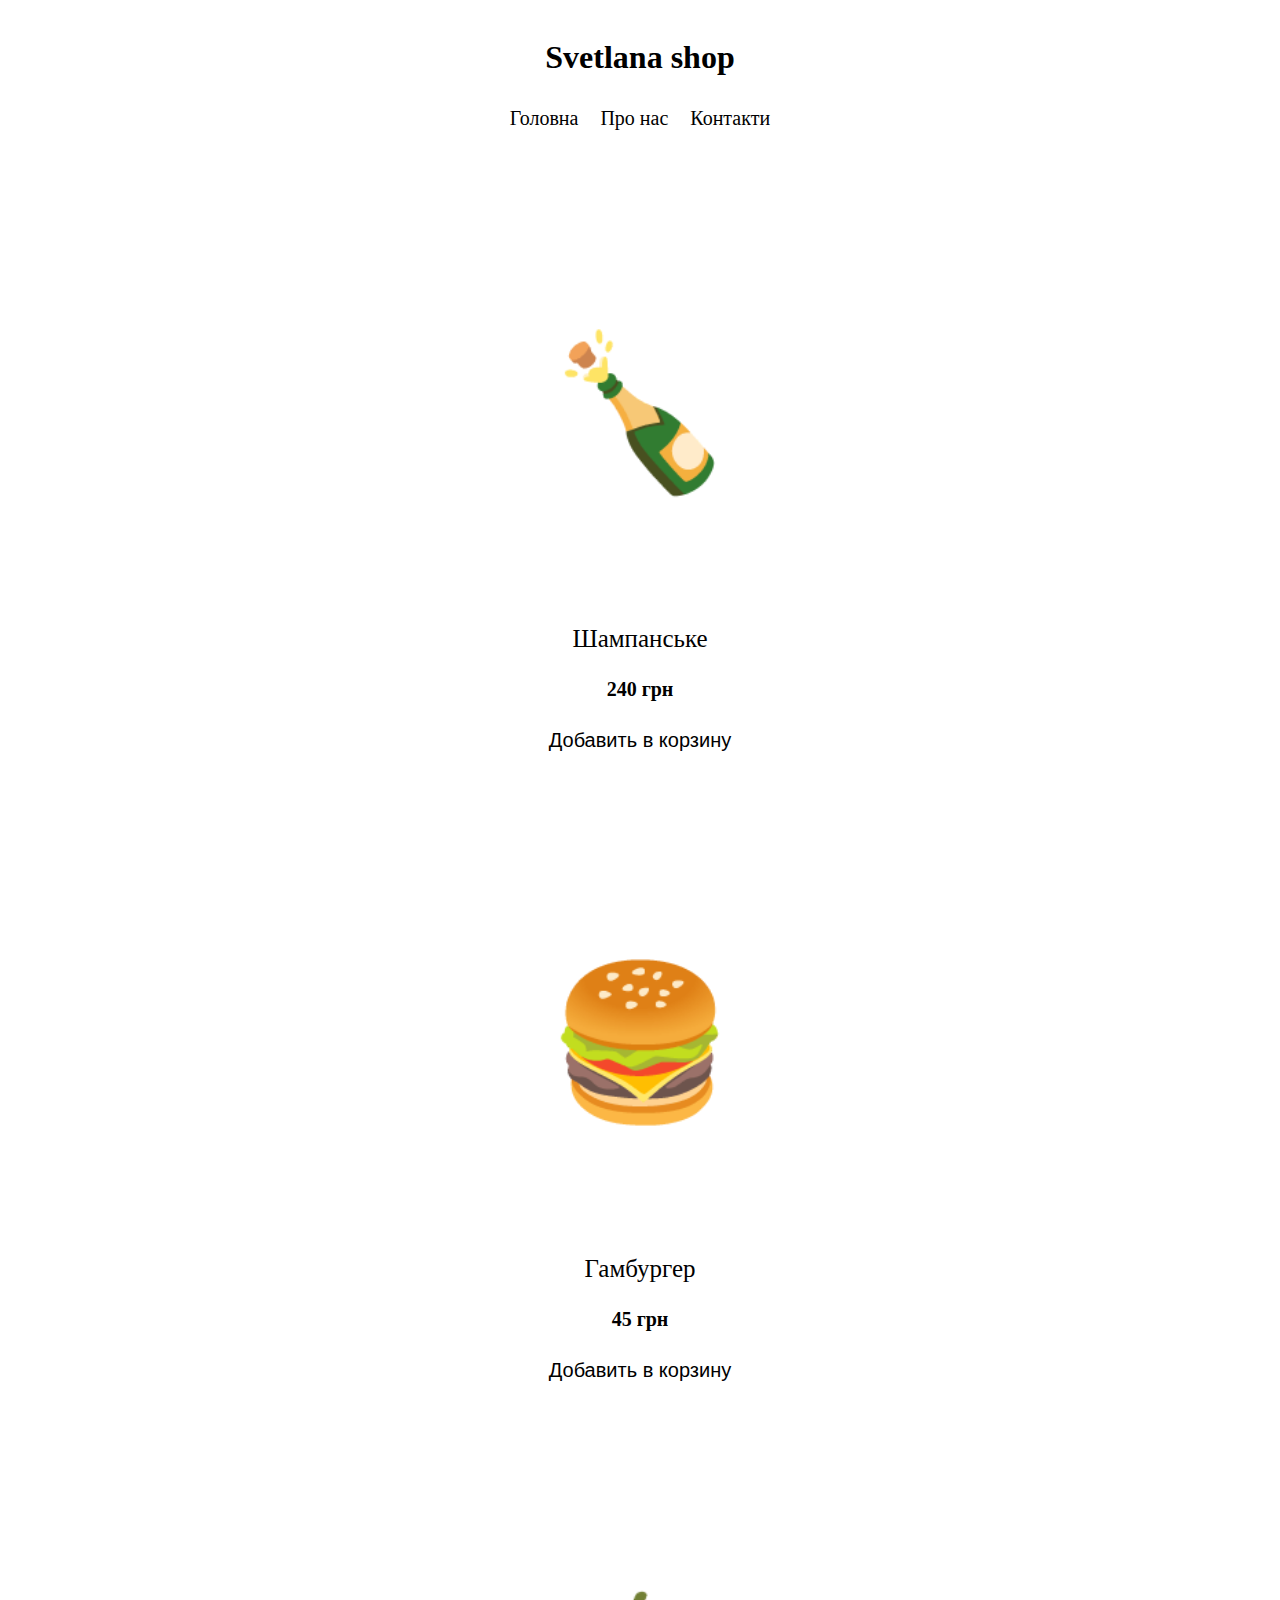
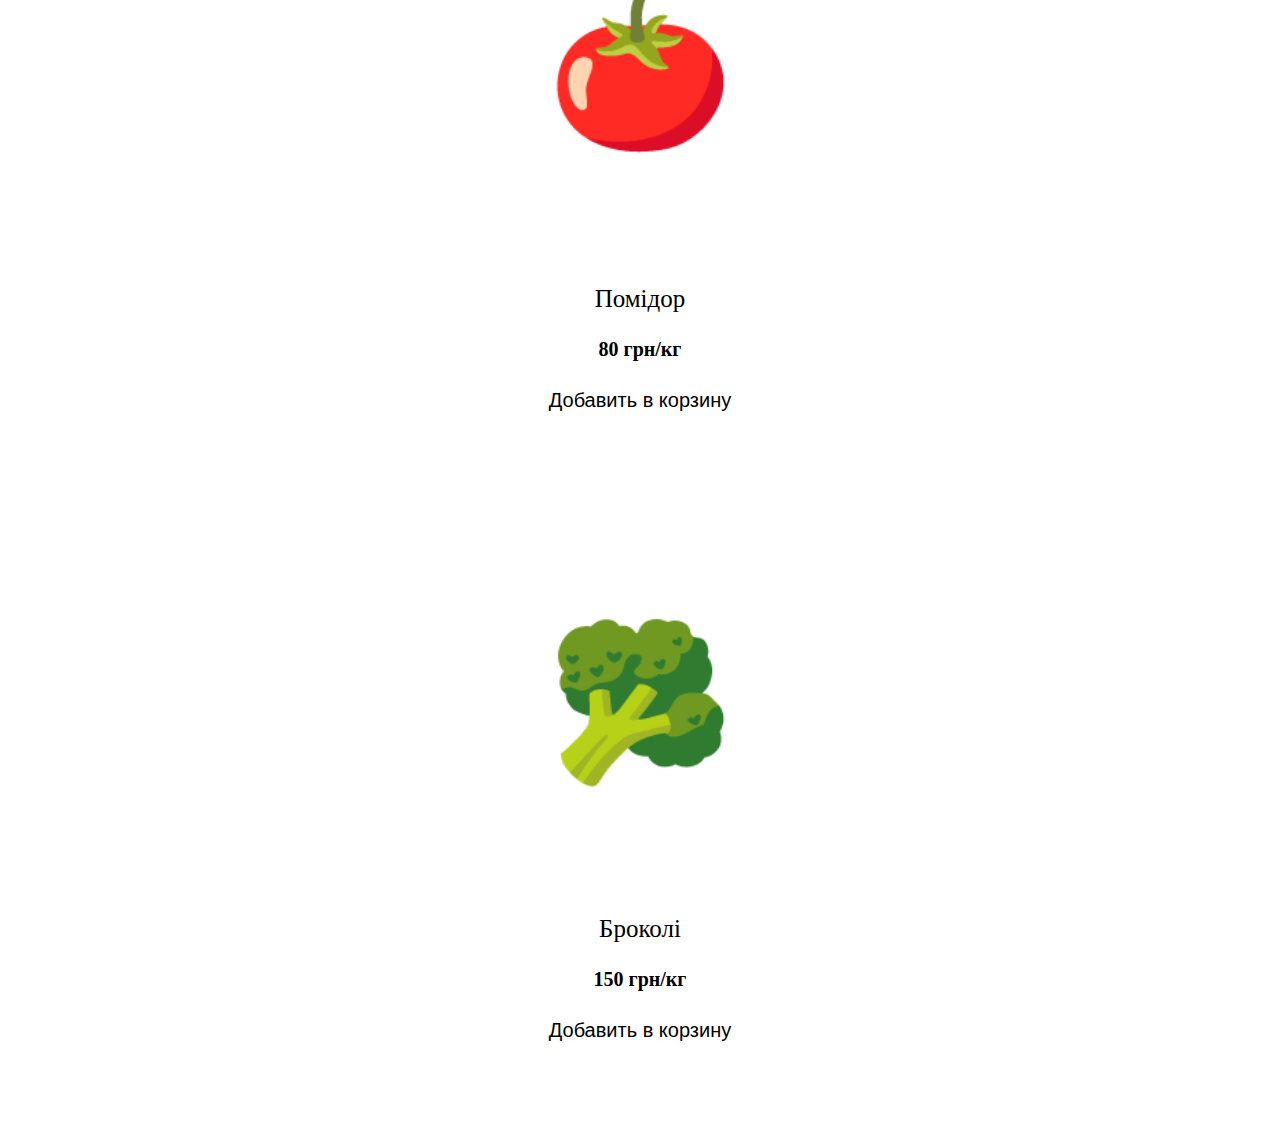
==== index.html @ 7b019d7c "Add files via upload" ====
<!doctype html>
<html lang="ru">
 <head>
  <meta charset="UTF-8">
  <meta name="viewport" content="width=device-width, initial-scale=1.0">
  <title>Svetlana shop</title>
  <link id="theme-style" rel="stylesheet" type="text/css" href="styles.css">
 </head>
 <body>
  <header>
   <h1>Svetlana shop</h1>
  </header>
  <nav id="nav">
    <a href="#">Головна</a>
    <a href="#">Про нас</a>
    <a href="#">Контакти</a>
  </nav>
  <main>
	<section class="products">
            <div class="product">
                <h2>🍾</h2>
                <p>Шампанське</p>
                <p class="price">240 грн</p>
                <button onclick="addToCart('Товар 1', 1000)">Добавить в корзину</button>
            </div>
            <div class="product">
                <h2>🍔</h2>
                <p>Гамбургер</p>
                <p class="price">45 грн</p>
                <button onclick="addToCart('Товар 2', 2000)">Добавить в корзину</button>
            </div>
            <div class="product">
                <h2>🍅</h2>
                <p>Помідор</p>
                <p class="price">80 грн/кг</p>
                <button onclick="addToCart('Товар 2', 2000)">Добавить в корзину</button>
            </div>
            <div class="product">
                <h2>🥦</h2>
                <p>Броколі</p>
                <p class="price">150 грн/кг</p>
                <button onclick="addToCart('Товар 2', 2000)">Добавить в корзину</button>
            </div>
            <!-- Добавьте больше товаров по необходимости -->
        </section>
  </main>
  <script src="script.js"></script>
 </body>
---- styles.css ----
/* styles.css */
var(--tg-theme-bg-color) =
/* Общие стили */
body {
    font-family: "Montserrat", sans-serif;
    margin: 0;
    padding: 0;
    background-color: var(--tg-theme-accent-text-color);
}

h1 {
  position: relative;
  top: 15px;
}

h2 {
  position: relative;
  font-size: 150px;
}

header {
    background-image: linear-gradient(to left, var(--tg-theme-bg-color), var(--tg-theme-accent-text-color));
    color: var(--tg-theme-text-color);
    padding: 1rem;
    text-align: center;
    height: 4rem;
}

header h1 {
    margin: 0;
}

nav ul {
    list-style: none;
    padding: 0;
    width: 100%;
    text-align: center;
}

nav ul li {
    display: inline;
    padding: 5px;
}

nav ul li a {
    color: var(--tg-theme-button-text-color);
    text-decoration: none;
}

.products {
    display: flex;
    flex-wrap: wrap;
    justify-content: space-around;
    padding: 2em;
    background-color: var(--tg-theme-bg-color);
}

.product {
    padding-top: 1em;
    padding-bottom: 1em;
    width: 90%;
    margin-left: auto;
    margin-right: auto;
    text-align: center;
    border-radius: 20px;
    margin-top: 10px;
    margin-bottom: 10px;
    font-size: 25px;
    background-color: var(--tg-theme-bg-color);
}

.price {
    font-weight: bold;
    color: var(--tg-theme-accent-text-color);
    font-size: 20px;
}

#cart-items {
    list-style: none;
    padding: 0;
}

#cart-items li {
    padding: 0.5em 0;
}

#nav {
    position: relative;
    top: 0;
    display: flex;
    justify-content: center;
    text-decoration: none;
    width: 100%;
    z-index: 4;
    background-color: var(--tg-theme-accent-text-color);
}

#nav a {
  padding: 3px;
  margin-right: 8px;
  margin-left: 8px;
  text-decoration: none;
  color: var(--tg-theme-button-text-color);
  font-size: 20px;
}

button {
  color: var(--tg-theme-button-text-color);
  background-color: var(--tg-theme-accent-text-color);
  border: none;
  border-radius: 100px;
  padding-top: 8px;
  padding-bottom: 8px;
  padding-left: 15px;
  padding-right: 15px;
  font-size: 20px;
}
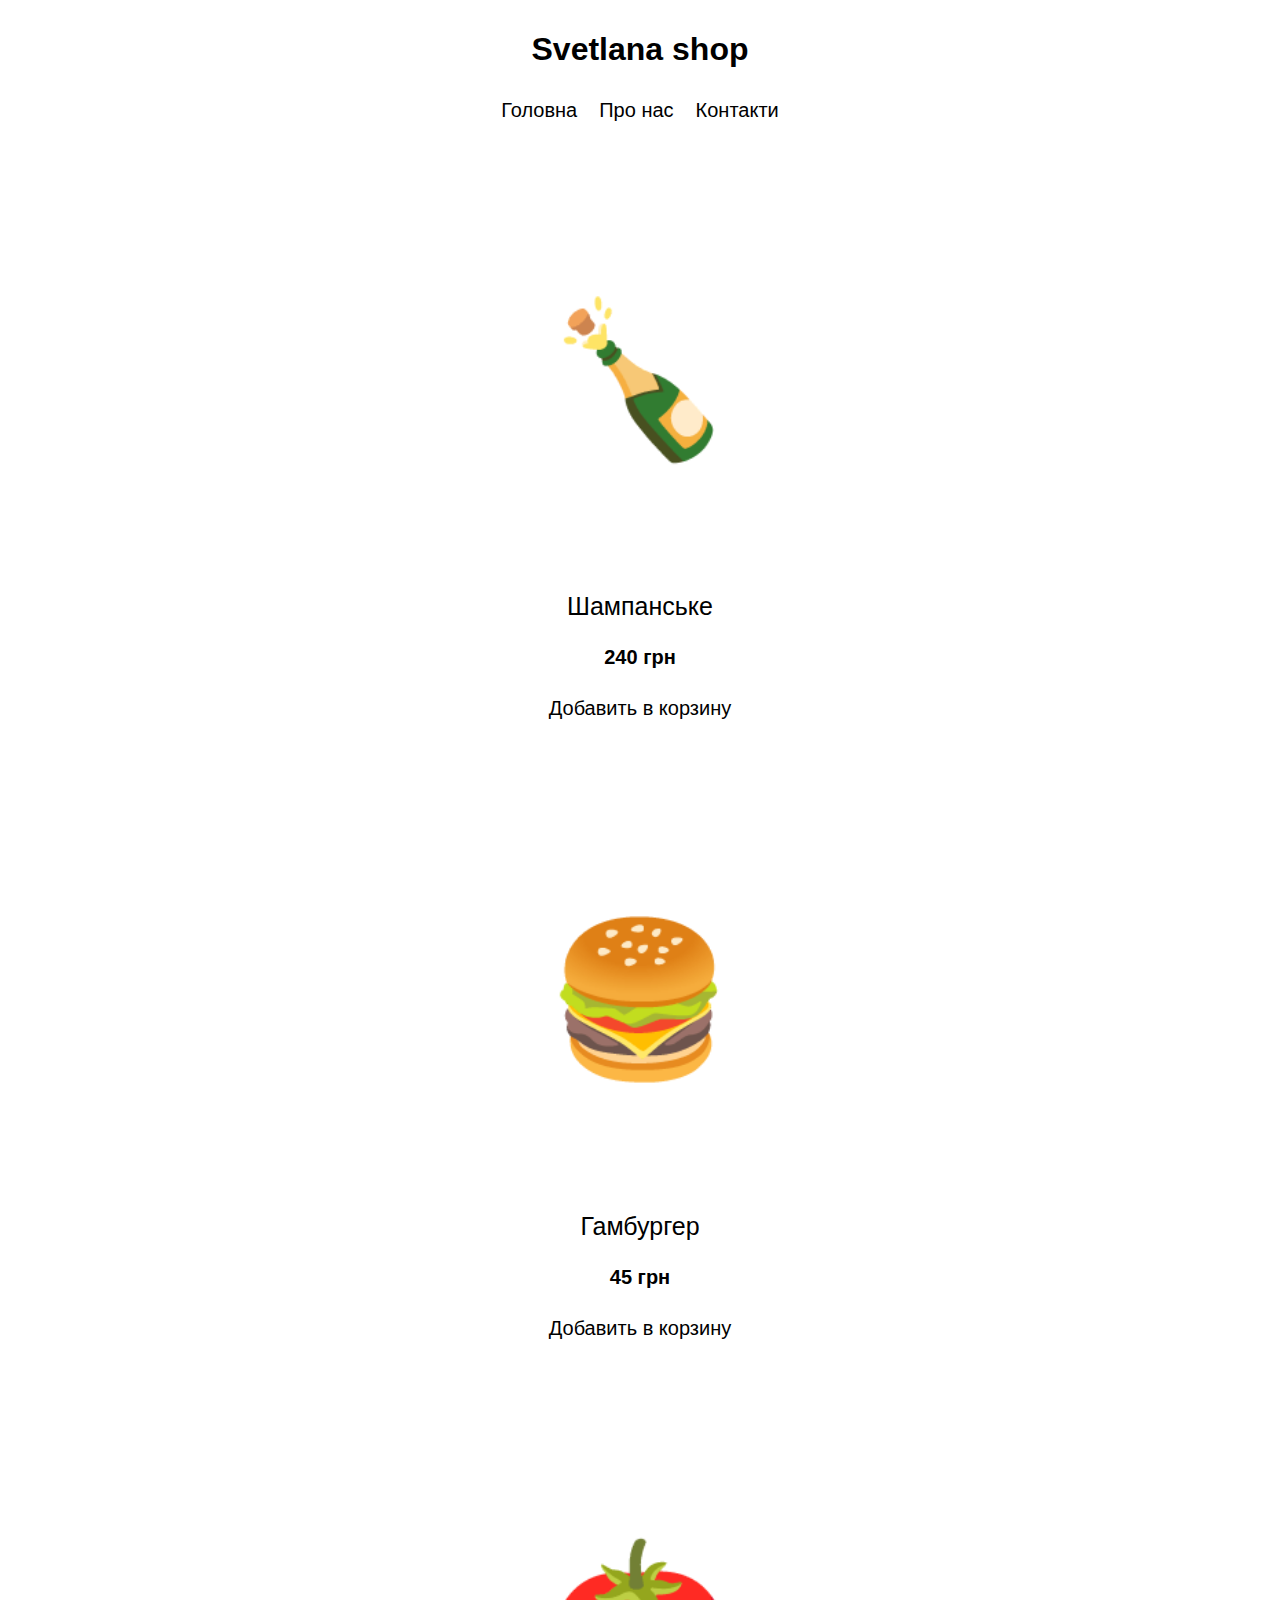
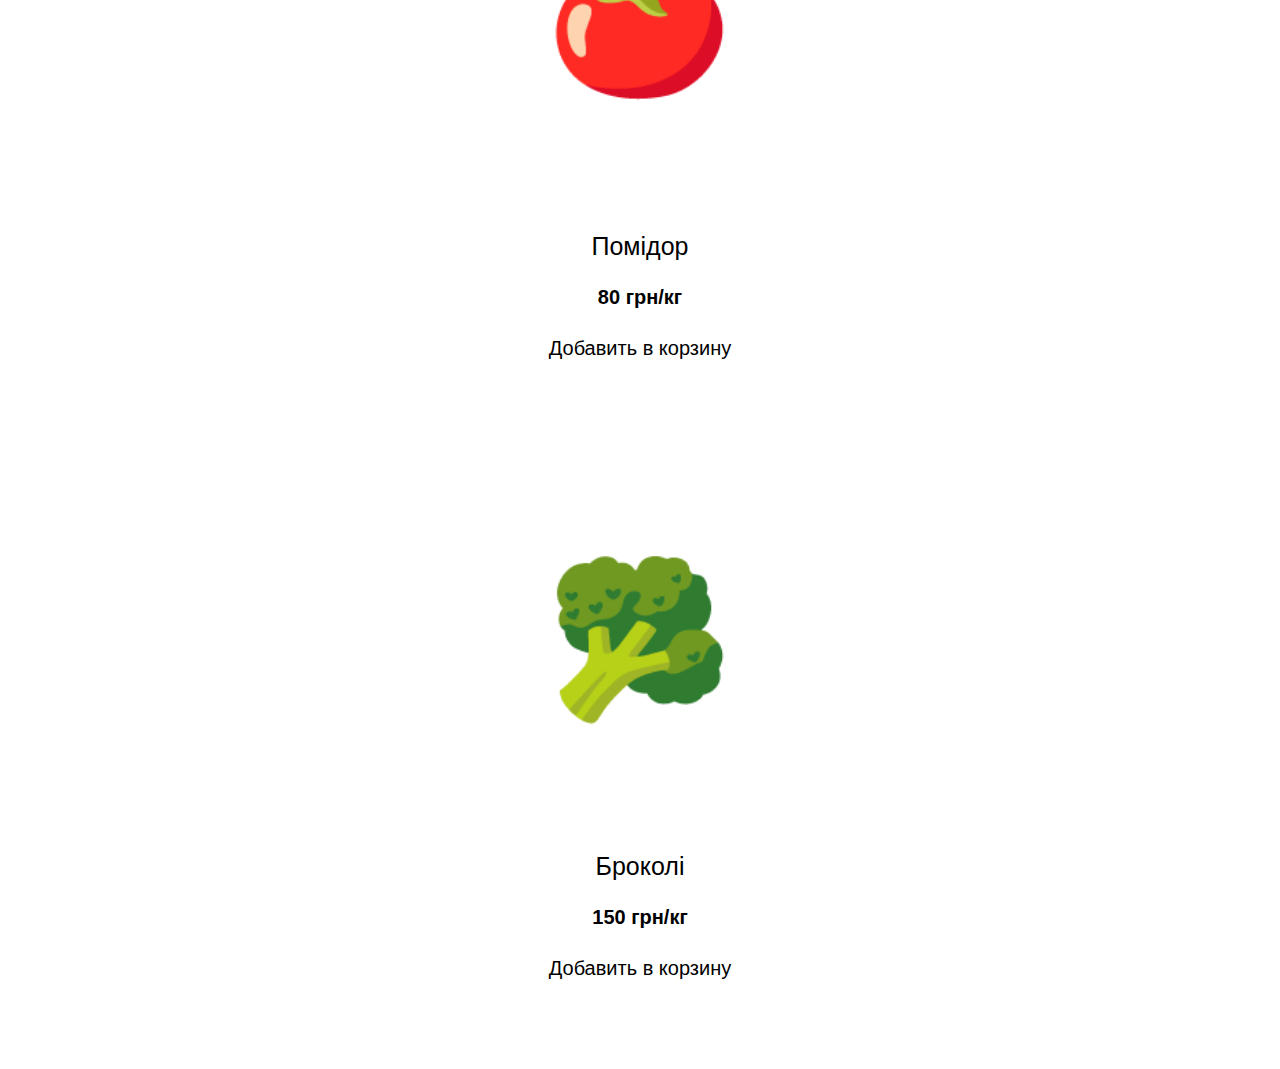
==== commit 5b5a13f2: "index.html" ====
--- a/index.html
+++ b/index.html
@@ -11,9 +11,9 @@
    <h1>Svetlana shop</h1>
   </header>
   <nav id="nav">
-    <a href="#">Головна</a>
-    <a href="#">Про нас</a>
-    <a href="#">Контакти</a>
+    <a href="index.html">Головна</a>
+    <a href="about.html">Про нас</a>
+    <a href="contacts.html">Контакти</a>
   </nav>
   <main>
 	<section class="products">
@@ -44,5 +44,6 @@
             <!-- Добавьте больше товаров по необходимости -->
         </section>
   </main>
+<script src="https://telegram.org/js/telegram-web-app.js"></script>
   <script src="script.js"></script>
  </body>
--- a/styles.css
+++ b/styles.css
@@ -1,11 +1,8 @@
-/* styles.css */
-var(--tg-theme-bg-color) =
-/* Общие стили */
 body {
     font-family: "Montserrat", sans-serif;
     margin: 0;
     padding: 0;
-    background-color: var(--tg-theme-accent-text-color);
+    background-color: var(--tg-theme-secondary-bg-color);
 }
 
 h1 {
@@ -19,7 +16,7 @@
 }
 
 header {
-    background-image: linear-gradient(to left, var(--tg-theme-bg-color), var(--tg-theme-accent-text-color));
+    background-image: linear-gradient(to left top, var(--tg-theme-bg-color), var(--tg-theme-accent-text-color));
     color: var(--tg-theme-text-color);
     padding: 1rem;
     text-align: center;
@@ -53,12 +50,12 @@
     justify-content: space-around;
     padding: 2em;
     background-color: var(--tg-theme-bg-color);
+    color: var(--tg-theme-text-color);
 }
 
 .product {
-    padding-top: 1em;
-    padding-bottom: 1em;
-    width: 90%;
+    height: 600px;
+    width: 96%;
     margin-left: auto;
     margin-right: auto;
     text-align: center;
@@ -67,6 +64,8 @@
     margin-bottom: 10px;
     font-size: 25px;
     background-color: var(--tg-theme-bg-color);
+    color: var(--tg-theme-text-color);
+    box-shadow: 0px 0px 20px var(--tg-theme-accent-text-color);
 }
 
 .price {
@@ -104,6 +103,11 @@
   font-size: 20px;
 }
 
+#nav a:hover {
+  color: var(--tg-theme-text-color);
+  text-shadow: 0px 0px 1px var(--tg-theme-text-color);
+}
+
 button {
   color: var(--tg-theme-button-text-color);
   background-color: var(--tg-theme-accent-text-color);
@@ -114,4 +118,23 @@
   padding-left: 15px;
   padding-right: 15px;
   font-size: 20px;
+  border: solid 1.5px var(--tg-theme-accent-text-color);
 }
+
+button:hover {
+  color: var(--tg-theme-accent-text-color);
+  background-color: var(--tg-theme-bg-color);
+  border: solid 1.5px var(--tg-theme-accent-text-color);
+}
+
+button:active {
+  color: var(--tg-theme-button-text-color);
+  background-color: var(--tg-theme-text-color);
+  border: solid 1.5px var(--tg-theme-text-color);
+}
+
+h3 {
+  width: 96%;
+  margin-left: auto;
+  margin-right: auto;
+}
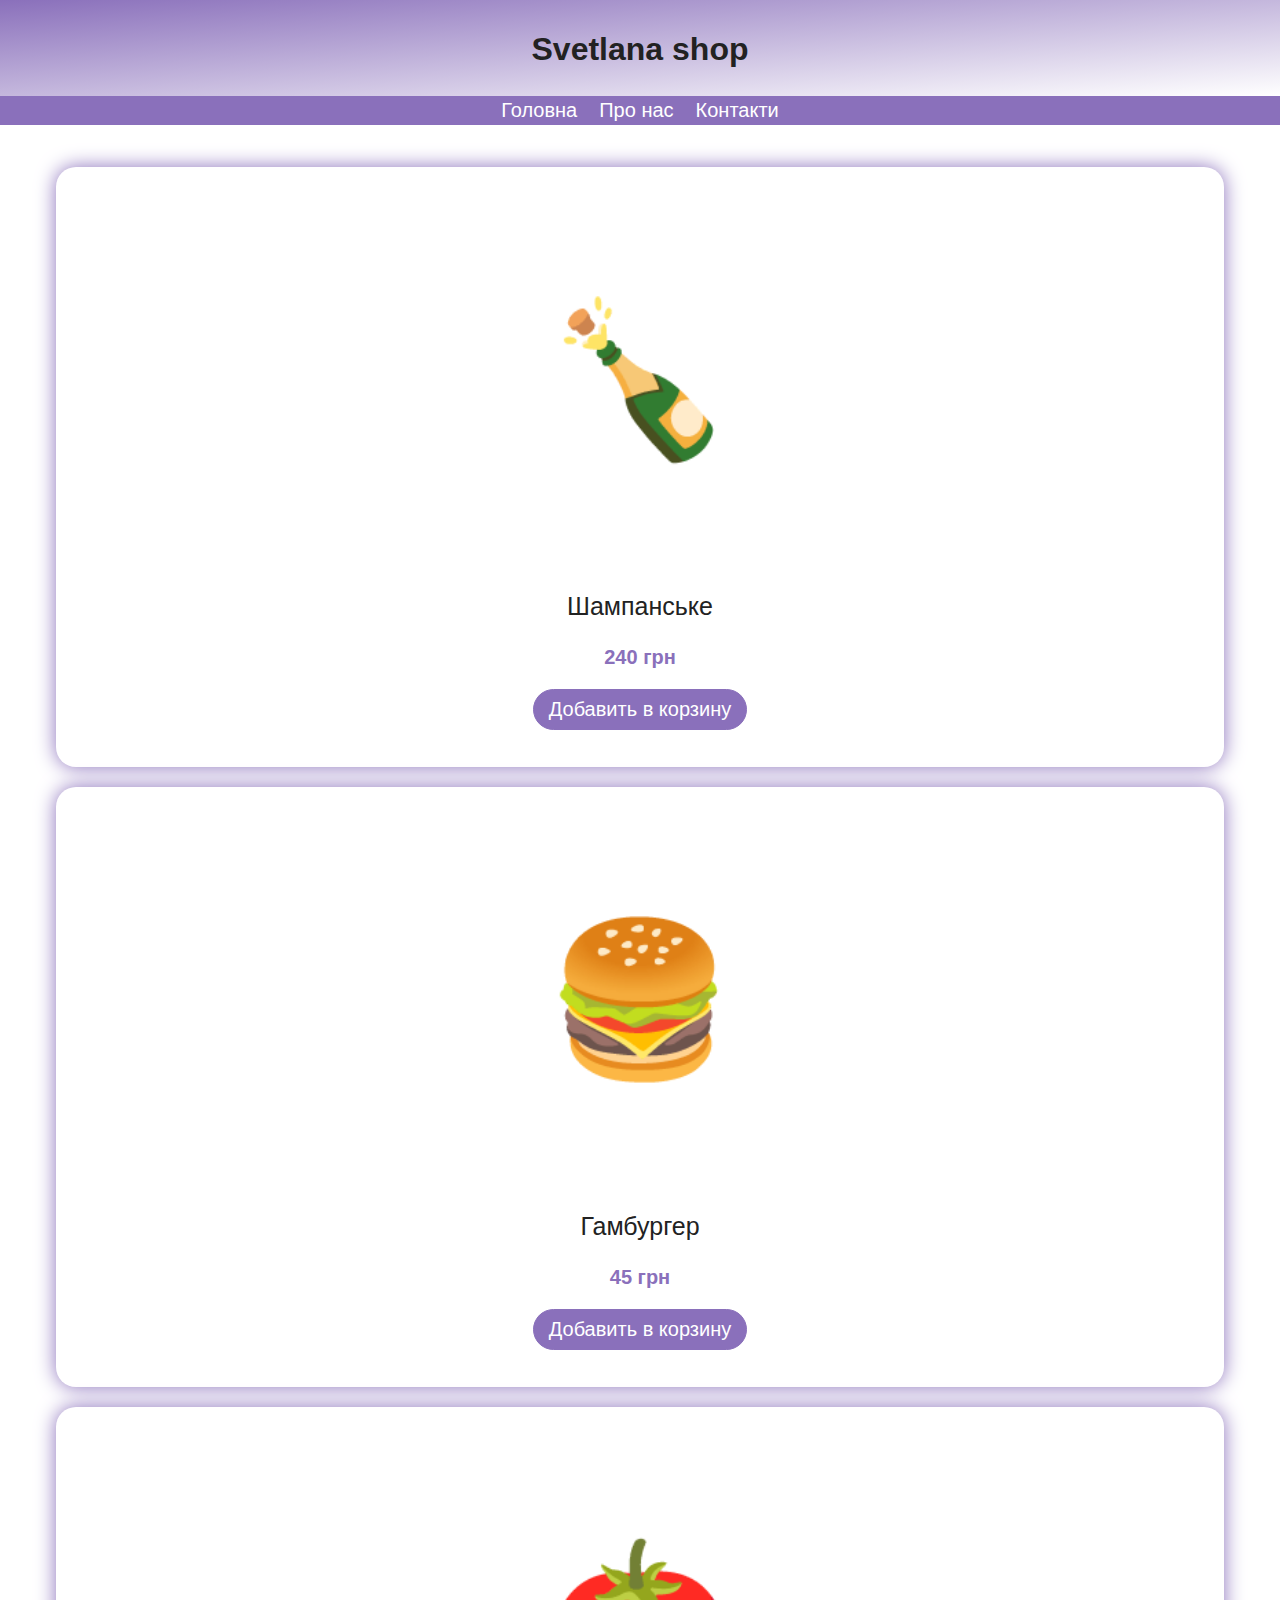
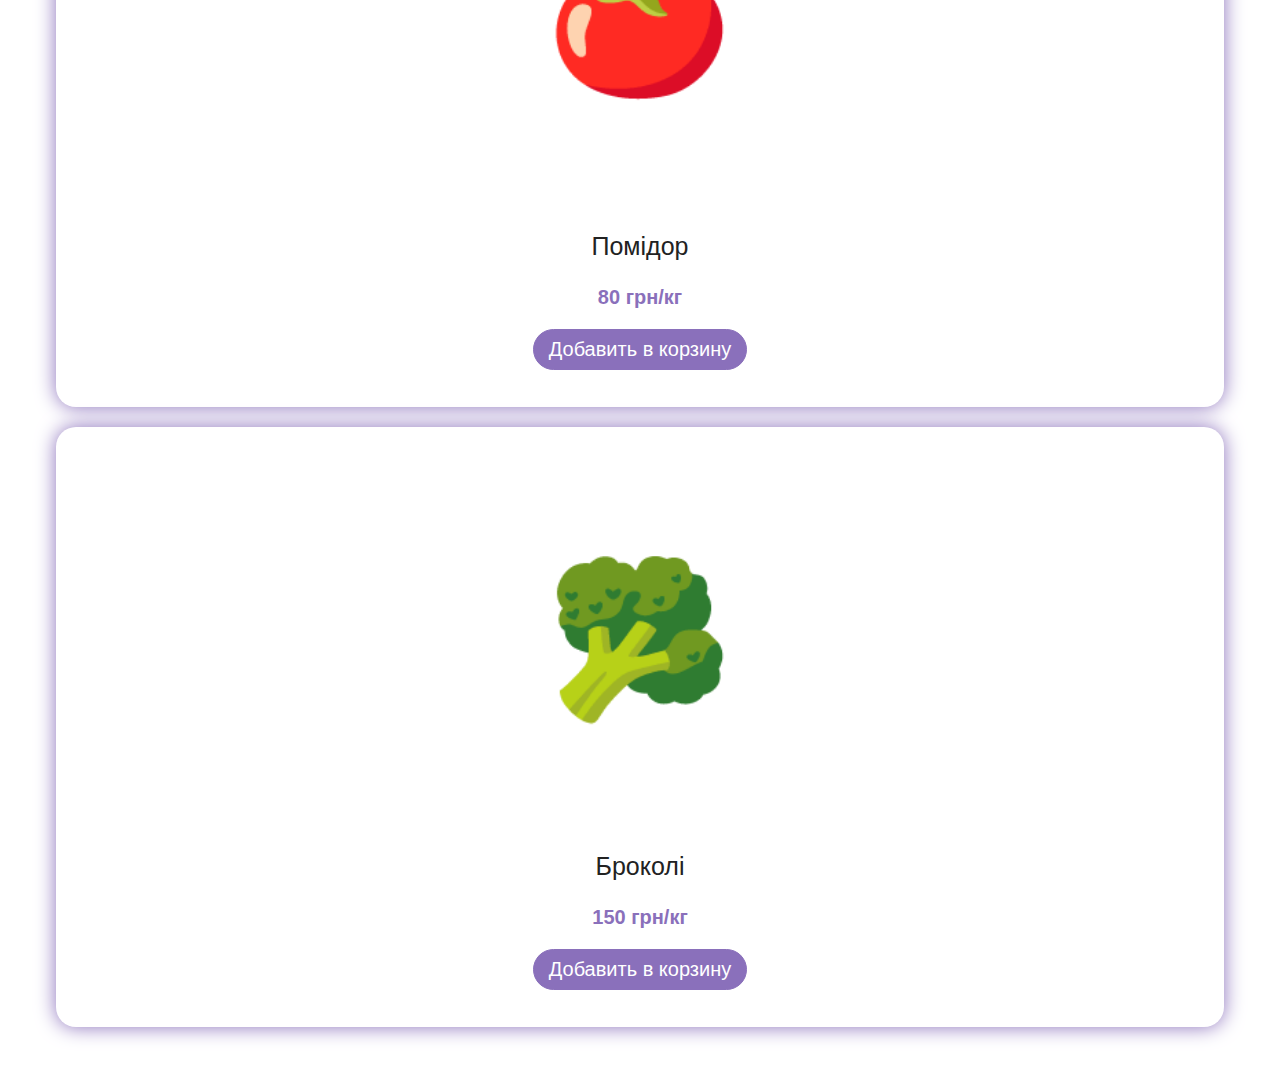
==== commit 6872bfbf: "Add files via upload" ====
--- a/index.html
+++ b/index.html
@@ -44,6 +44,5 @@
             <!-- Добавьте больше товаров по необходимости -->
         </section>
   </main>
-<script src="https://telegram.org/js/telegram-web-app.js"></script>
   <script src="script.js"></script>
  </body>
--- a/styles.css
+++ b/styles.css
@@ -1,3 +1,13 @@
+/* styles.css */
+/* Общие стили */
+:root {
+    --tg-theme-secondary-bg-color: #ffffff;
+    --tg-theme-bg-color: #ffffff;
+    --tg-theme-text-color: #222222;
+    --tg-theme-accent-text-color: #8a70bb;
+    --tg-theme-button-text-color: #ffffff;
+}
+
 body {
     font-family: "Montserrat", sans-serif;
     margin: 0;
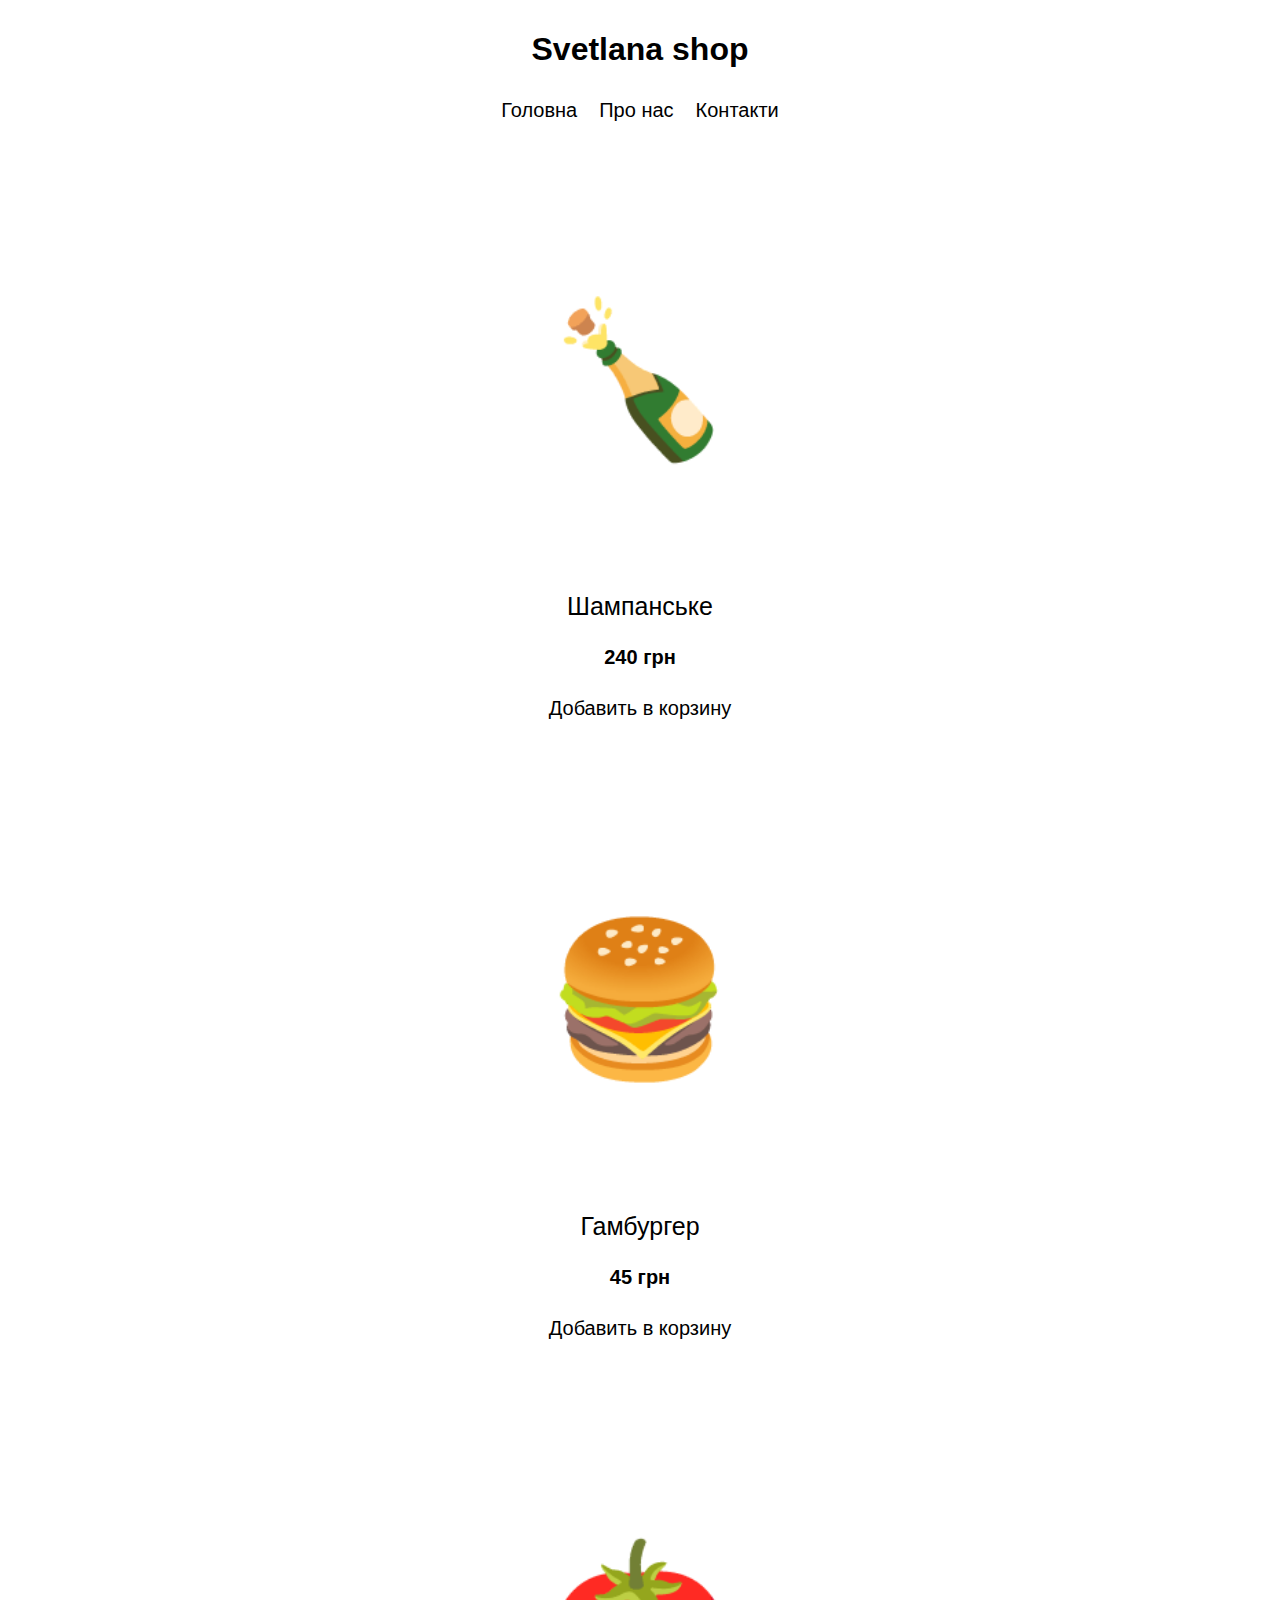
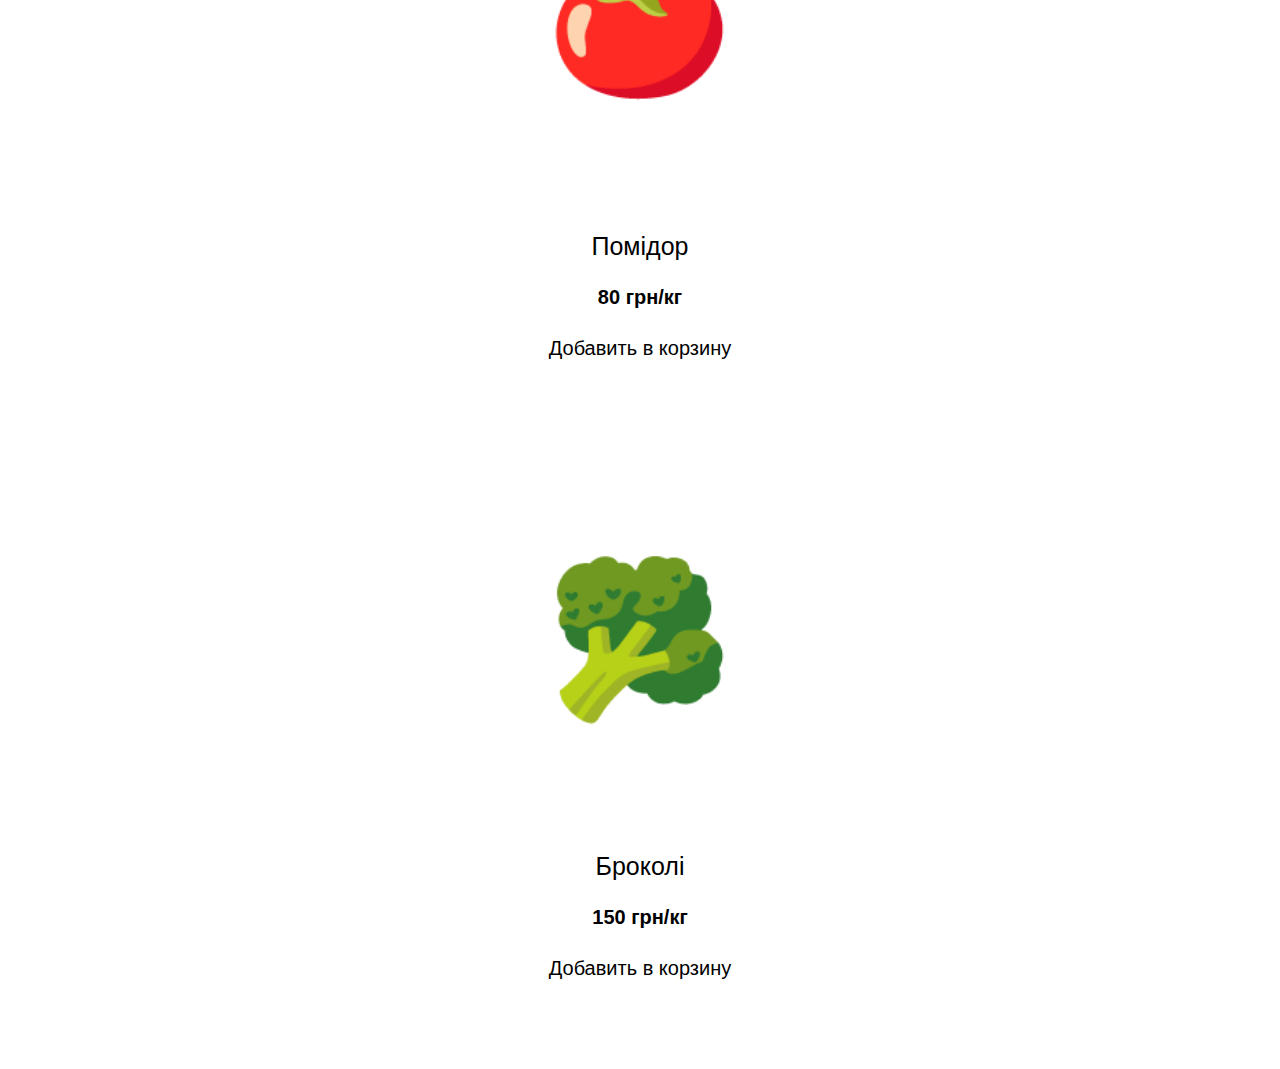
==== commit 693e72c6: "index.html" ====
--- a/index.html
+++ b/index.html
@@ -45,4 +45,5 @@
         </section>
   </main>
   <script src="script.js"></script>
+	 <script src="https://telegram.org/js/telegram-web-app.js"></script>
  </body>
--- a/styles.css
+++ b/styles.css
@@ -1,13 +1,3 @@
-/* styles.css */
-/* Общие стили */
-:root {
-    --tg-theme-secondary-bg-color: #ffffff;
-    --tg-theme-bg-color: #ffffff;
-    --tg-theme-text-color: #222222;
-    --tg-theme-accent-text-color: #8a70bb;
-    --tg-theme-button-text-color: #ffffff;
-}
-
 body {
     font-family: "Montserrat", sans-serif;
     margin: 0;
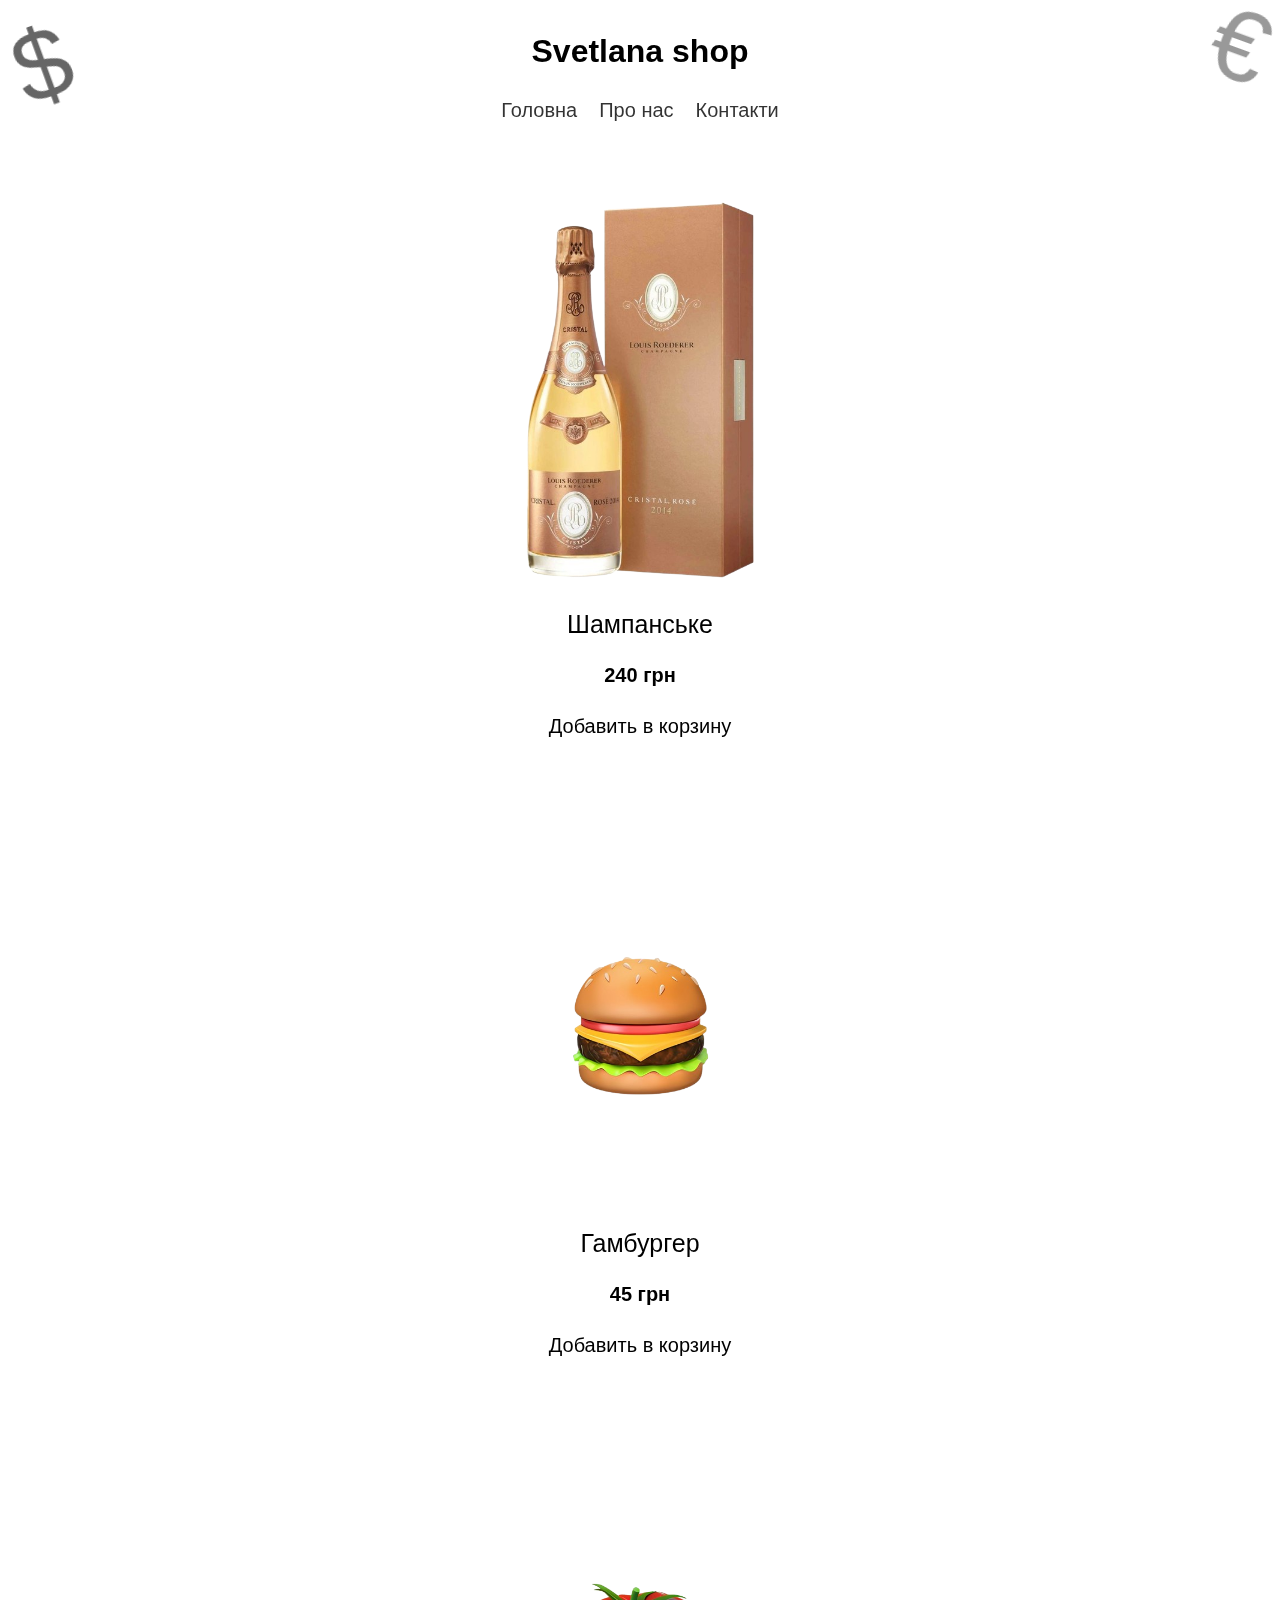
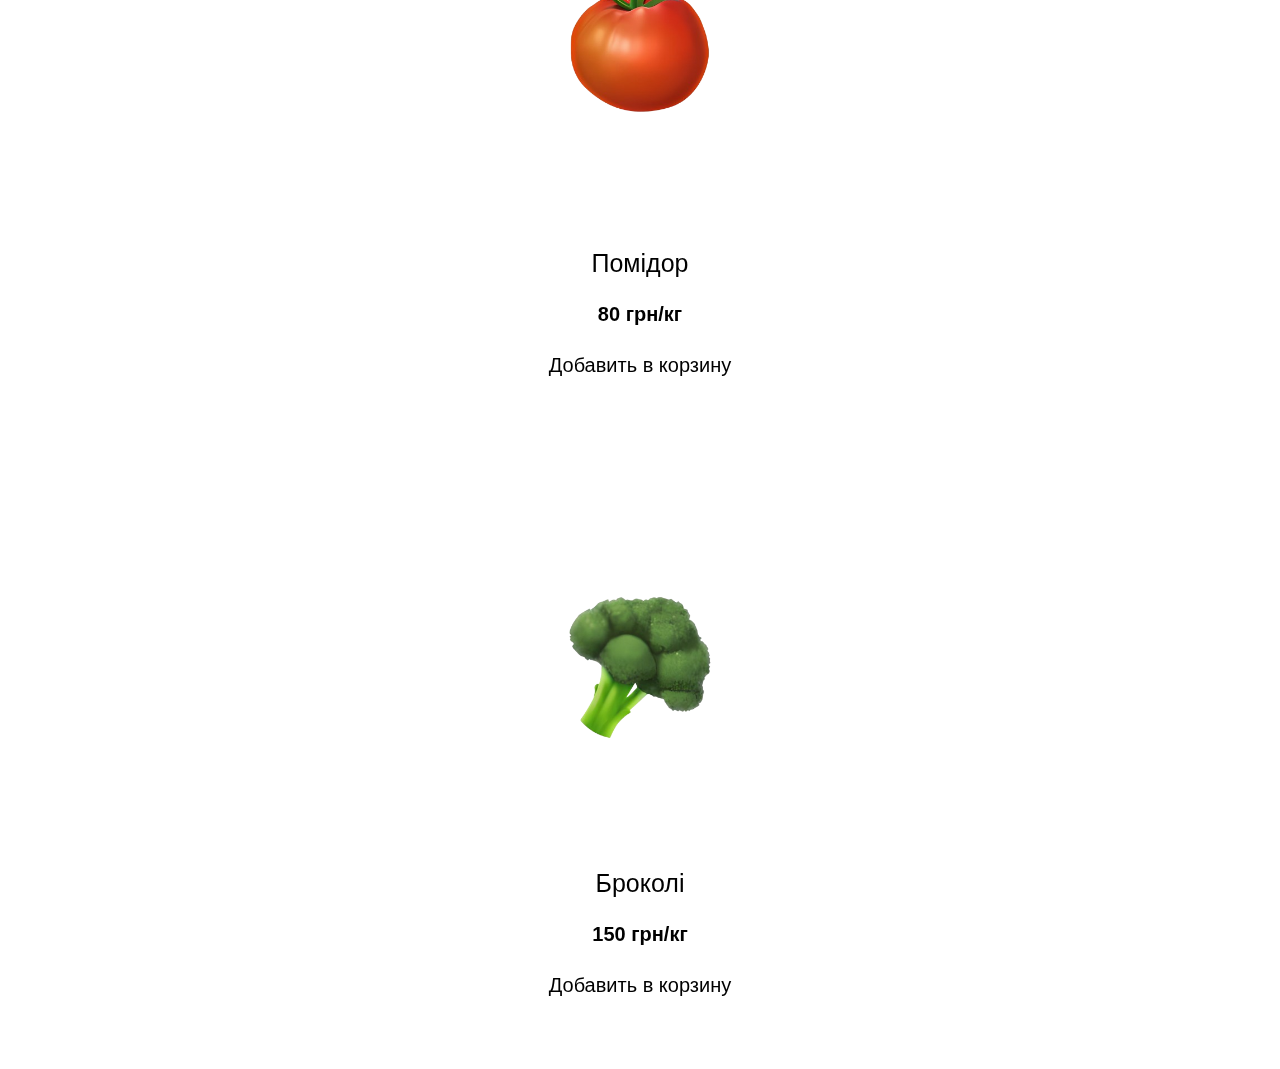
==== commit ef765278: "Add files via upload" ====
--- a/index.html
+++ b/index.html
@@ -7,8 +7,11 @@
   <link id="theme-style" rel="stylesheet" type="text/css" href="styles.css">
  </head>
  <body>
+	<div class='body'></div>
   <header>
+	<div id='dollar'>$</div>
    <h1>Svetlana shop</h1>
+	<div id='euro'>€</div>
   </header>
   <nav id="nav">
     <a href="index.html">Головна</a>
@@ -18,25 +21,25 @@
   <main>
 	<section class="products">
             <div class="product">
-                <h2>🍾</h2>
-                <p>Шампанське</p>
-                <p class="price">240 грн</p>
-                <button onclick="addToCart('Товар 1', 1000)">Добавить в корзину</button>
+                <div id='shamp'><img src="shampagne.png" alt="eeee"></div>
+                <p id='sh'>Шампанське</p>
+                <p class="price" id='shp'>240 грн</p>
+                <button onclick="addToCart('Товар 1', 1000)" id='shb'>Добавить в корзину</button>
             </div>
             <div class="product">
-                <h2>🍔</h2>
+                <div class='emoji'><img src="hamburger.png" alt="eeee"></div>
                 <p>Гамбургер</p>
                 <p class="price">45 грн</p>
                 <button onclick="addToCart('Товар 2', 2000)">Добавить в корзину</button>
             </div>
             <div class="product">
-                <h2>🍅</h2>
+                <div class='emoji'><img src="tomato.png" alt="eeee"></div>
                 <p>Помідор</p>
                 <p class="price">80 грн/кг</p>
                 <button onclick="addToCart('Товар 2', 2000)">Добавить в корзину</button>
             </div>
             <div class="product">
-                <h2>🥦</h2>
+                <div class='emoji'><img src="broccoli.png" alt="eeee"></div>
                 <p>Броколі</p>
                 <p class="price">150 грн/кг</p>
                 <button onclick="addToCart('Товар 2', 2000)">Добавить в корзину</button>
@@ -45,5 +48,4 @@
         </section>
   </main>
   <script src="script.js"></script>
-	 <script src="https://telegram.org/js/telegram-web-app.js"></script>
  </body>
--- a/styles.css
+++ b/styles.css
@@ -2,12 +2,51 @@
     font-family: "Montserrat", sans-serif;
     margin: 0;
     padding: 0;
-    background-color: var(--tg-theme-secondary-bg-color);
+	    width: 100%;
+    height: 100%;
+	background-color: var(--tg-theme-bg-color);
+}
+
+.body {
+    content: '';
+    position: fixed;
+    top: 0;
+    left: 0;
+    width: 100%;
+    height: 100%;
+    background-color: var(--tg-theme-accent-text-color);
+    opacity: 0.25; /* Прозрачность фона */
+    z-index: 0; /* Псевдоэлемент будет находиться позади содержимого */
+}
+
+#dollar {
+color: var(--tg-theme-accent-text-color);
+position: relative;
+top: 0px;
+font-size: 100px;
+transform: rotate(-20deg);
+opacity: 0.6;
+left: 0px;
+width: 0px;
+}
+
+#euro {
+color: var(--tg-theme-bg-color);
+position: relative;
+top: -190px;
+font-size: 100px;
+transform: rotate(20deg);
+opacity: 0.4;
+margin-left: auto;
+margin-right: 50px;
+width: 0px;
 }
 
 h1 {
   position: relative;
-  top: 15px;
+	color: var(--tg-theme-accent-text-color);
+  top: -98px;
+	text-shadow: 0px 0px 60px var(--tg-theme-bg-color);
 }
 
 h2 {
@@ -54,6 +93,7 @@
 }
 
 .product {
+    position: relative;
     height: 600px;
     width: 96%;
     margin-left: auto;
@@ -63,10 +103,10 @@
     margin-top: 10px;
     margin-bottom: 10px;
     font-size: 25px;
-    background-color: var(--tg-theme-bg-color);
     color: var(--tg-theme-text-color);
-    box-shadow: 0px 0px 20px var(--tg-theme-accent-text-color);
-}
+	background-color: var(--tg-theme-bg-color);
+}
+
 
 .price {
     font-weight: bold;
@@ -101,11 +141,11 @@
   text-decoration: none;
   color: var(--tg-theme-button-text-color);
   font-size: 20px;
+	opacity: 0.8;
 }
 
 #nav a:hover {
-  color: var(--tg-theme-text-color);
-  text-shadow: 0px 0px 1px var(--tg-theme-text-color);
+  opacity: 1;
 }
 
 button {
@@ -119,6 +159,7 @@
   padding-right: 15px;
   font-size: 20px;
   border: solid 1.5px var(--tg-theme-accent-text-color);
+	z-index: 1;
 }
 
 button:hover {
@@ -127,14 +168,35 @@
   border: solid 1.5px var(--tg-theme-accent-text-color);
 }
 
-button:active {
-  color: var(--tg-theme-button-text-color);
-  background-color: var(--tg-theme-text-color);
-  border: solid 1.5px var(--tg-theme-text-color);
-}
-
 h3 {
   width: 96%;
   margin-left: auto;
   margin-right: auto;
 }
+
+#shamp {
+position: relative;
+margin-top: 35px;
+width: 303px;
+height: auto;
+margin-left:auto;
+margin-right:auto;
+border-radius: 20px;
+}
+
+.emoji {
+position: relative;
+margin-top: 70px;
+width: 303px;
+height: auto;
+margin-left:auto;
+margin-right:auto;
+border-radius: 20px;
+}
+
+img {
+position: relative;
+width: 75%;
+height: 75%;
+border-radius: 15px;
+}
